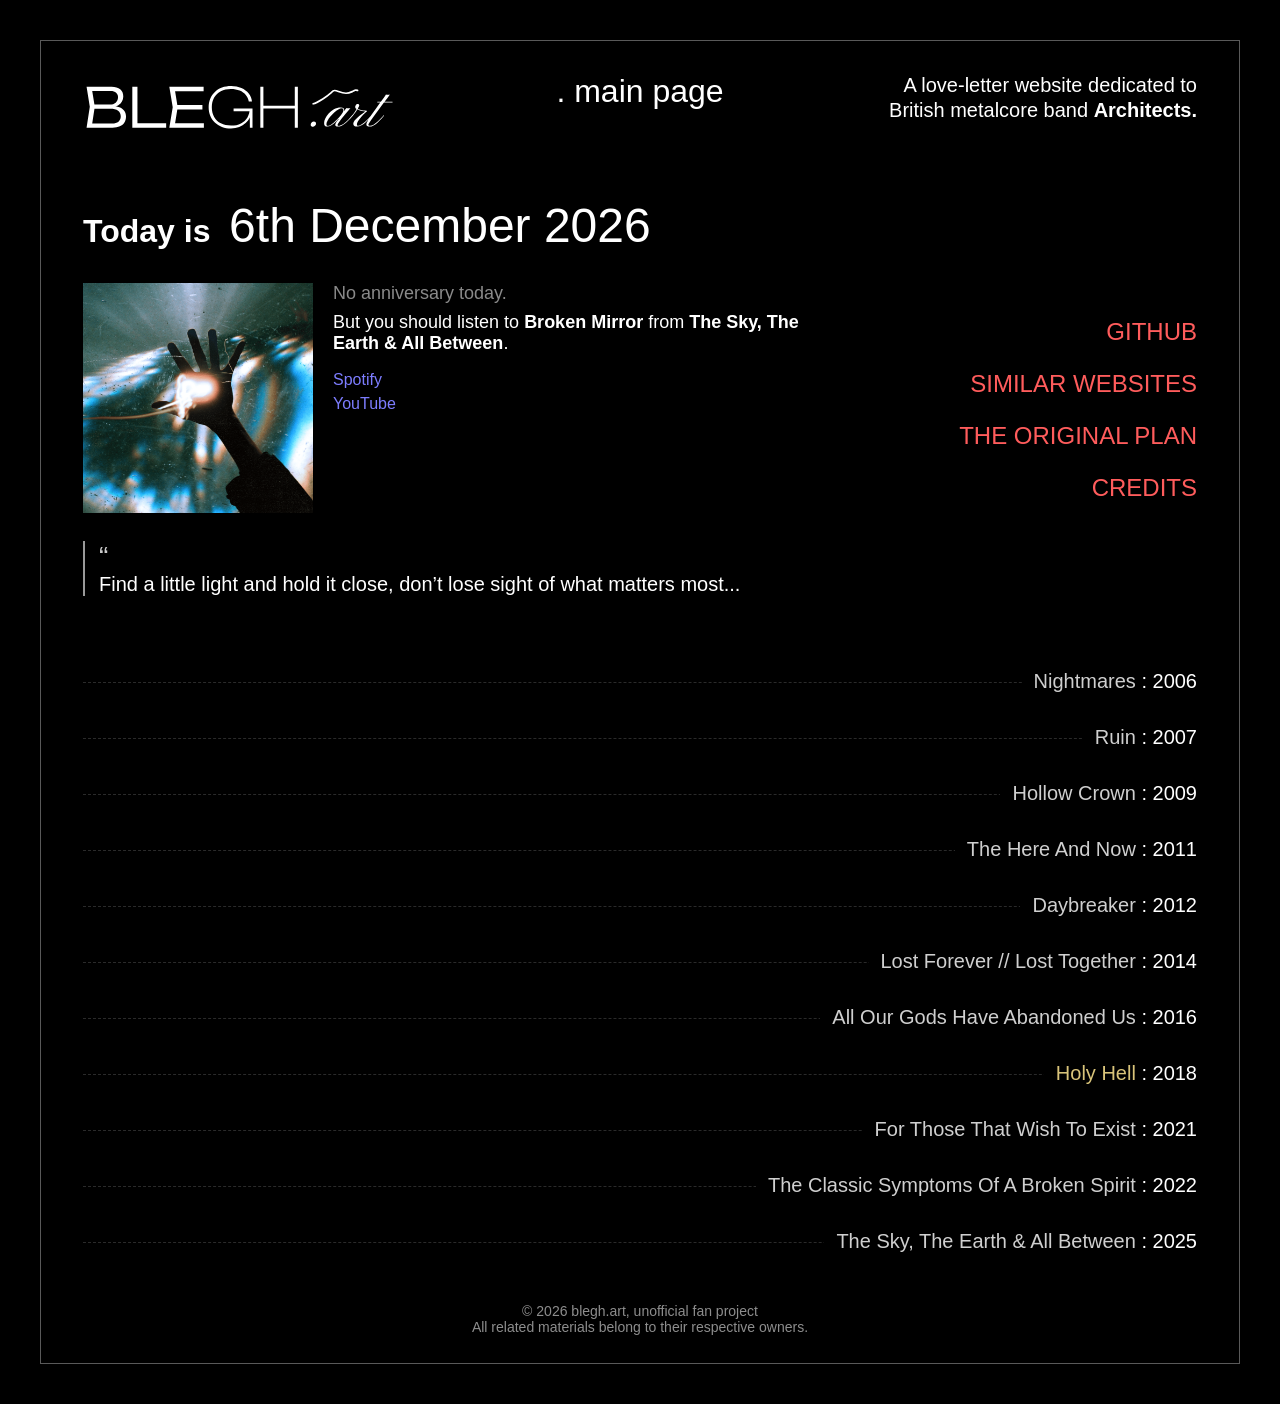
==== index.html @ 17411a2f "Update index.html" ====
<!DOCTYPE html>
<html lang="en">

<head>

    <meta charset="UTF-8">
    <meta name="viewport" content="width=device-width, initial-scale=1.0">

    <title>blegh.art</title>

    <meta name="description"
        content="A love-letter website dedicated to British metalcore band Architects.">

    <!-- OpenGraph -->

    <meta property="og:title" content="blegh.art">
    <meta property="og:description"
        content="A love-letter website dedicated to British metalcore band Architects.">
    <meta property="og:image" content="images/og-main.png">
    <meta property="og:type" content="website">

    <link rel="stylesheet" href="style.css">

</head>

<body>

<div class="page">

<!-- ====================================================== -->
<!-- HEADER -->
<!-- ====================================================== -->

<header class="top-header">

    <a href="/" class="logo">
        <img src="logo.svg" alt="blegh.art">
    </a>

    <h1 class="page-title">
        . main page
    </h1>

    <p class="site-description">
        A love-letter website
        dedicated to British
        metalcore band
        <strong>Architects.</strong>
    </p>

</header>

<!-- ====================================================== -->
<!-- MAIN -->
<!-- ====================================================== -->

<main>

<section class="hero">

    <!-- LEFT -->

    <div class="hero-left">

        <h2 class="today">

            <span>Today is</span>

            <strong id="today-date">
                Loading...
            </strong>

        </h2>

        <!-- NEWS -->

        <article class="news-card" id="news-card">

            <img
                src="images/placeholder.jpg"
                alt=""
                class="news-image"
                id="news-image">

            <div class="news-content">

                <p class="news-years" id="news-years">
                    ...
                </p>

                <p class="news-description"
                    id="news-description">

                    Loading...

                </p>

                <div class="news-links"
                    id="news-links">

                </div>

            </div>

        </article>

        <!-- RANDOM QUOTE -->

        <section class="quote-block" title="random quote">

            <span class="quote-mark">
                “
            </span>

            <p
                class="quote-text"
                id="quote">
            </p>

        </section>

    </div>

    <!-- RIGHT -->

    <aside class="hero-right">

        <nav>

            <ul class="menu">

                <li>
                    <a href="#">
                        Github
                    </a>
                </li>

                <li>
                    <a href="#">
                        Similar websites
                    </a>
                </li>

                <li>
                    <a href="#">
                        The original plan
                    </a>
                </li>

                <li>
                    <a href="#">
                        Credits
                    </a>
                </li>

            </ul>

        </nav>

    </aside>

</section>

<!-- ====================================================== -->
<!-- ALBUMS -->
<!-- ====================================================== -->

<section class="albums">

    <div id="albums-container">

        <!-- JS -->

    </div>

</section>

</main>

<!-- ====================================================== -->
<!-- FOOTER -->
<!-- ====================================================== -->

<footer>

<p>

© <span id="copyright-year"></span> blegh.art,
unofficial fan project

<br>

All related materials belong to their respective owners.

</p>

</footer>

</div>

<!-- ====================================================== -->
<!-- DATA -->
<!-- ====================================================== -->

<script src="script.js"></script>

</body>

</html>
---- style.css ----
:root{
    --bg:#000000;
    --panel:#050505;
    --white:#ffffff;
    --muted:#8a8a8a;
    --line:#2a2a2a;
    --red:#ff5c5c;
    --yellow:#d9c47a;

    --max-width:1300px;
    --transition:0.2s ease;
}

*{
    margin:0;
    padding:0;
    box-sizing:border-box;
}

html{
    scroll-behavior:smooth;
}

body{
    background:var(--bg);
    color:var(--white);
    font-family:Helvetica Neue, Arial, sans-serif;
    min-height:100vh;
    padding:40px;
}

.page{
    max-width:var(--max-width);
    margin:0 auto;
    border:1px solid rgba(255,255,255,.35);
    padding:32px 42px 28px;
}

a{
    color:inherit;
    text-decoration:none;
}

img{
    display:block;
    max-width:100%;
}

.top-header{
    display:grid;
    grid-template-columns:1fr auto 1fr;
    align-items:start;
    gap:30px;
    margin-bottom:48px;
}

.logo img{
    width:310px;
}

.page-title{
    font-size:32px;
    font-weight:400;
    text-align:center;
}

.site-description{
    justify-self:end;
    max-width:330px;
    text-align:right;
    font-size:20px;
    line-height:1.25;
}

.hero{
    display:grid;
    grid-template-columns:minmax(0,720px) 1fr;
    gap:70px;
}

.today{
    margin-bottom:30px;
}

.today span{
    font-size:32px;
    font-weight:700;
}

.today strong{
    display:inline-block;
    margin-left:12px;
    font-size:48px;
    font-weight:300;
}

.news-card{
    display:grid;
    grid-template-columns:230px 1fr;
    gap:20px;
    margin-bottom:28px;
}

.news-image{
    width:230px;
    height:230px;
    object-fit:cover;
    background:#111;
}

.news-years{
    color:var(--muted);
    font-size:18px;
    margin-bottom:8px;
}

.news-description{
    font-size:18px;
    line-height:1.15;
    margin-bottom:18px;
}

.news-links{
    display:flex;
    flex-direction:column;
    gap:6px;
}

.news-links a{
    color:#7d7dff;
    width:max-content;
}

.news-links a:hover{
    text-decoration:underline;
}

.menu{
    list-style:none;
    display:flex;
    flex-direction:column;
    align-items:flex-end;
    gap:24px;
    padding-top:120px;
}

.menu a{
    color:var(--red);
    text-transform:uppercase;
    font-size:24px;
    font-weight:300;
    transition:var(--transition);
}

.menu a:hover{
    transform:translateX(-8px);
}

.quote-block{
    border-left:2px solid rgba(255,255,255,.6);
    padding-left:14px;
    margin:10px 0 40px;
}

.quote-mark{
    display:block;
    font-size:28px;
    opacity:.8;
}

.quote-text{
    font-size:20px;
    max-width:650px;
}

.albums{
    margin-top:25px;
}

.album-row{
    position:relative;
    display:flex;
    justify-content:flex-end;
    align-items:center;
    min-height:42px;
    margin:2px 0 14px;
}

.album-row::before{
    content:"";
    position:absolute;
    left:0;
    right:0;
    top:50%;
    border-top:1px dashed var(--line);
    z-index:0;
}

.album-link{
    position:relative;
    z-index:1;
    background:var(--bg);
    padding-left:12px;
    font-size:20px;
    color:#cfcfcf;
    transition:var(--transition);
}

.album-link:hover{
    color:#fff;
}

.album-link.highlight{
    color:var(--yellow);
}

.album-year{
    color:#fff;
}

footer{
    text-align:center;
    margin-top:40px;
    color:#8d8d8d;
    font-size:14px;
}

@media (max-width: 1100px){

    .hero{
        grid-template-columns:1fr;
        gap:30px;
    }

    .menu{
        padding-top:0;
        align-items:flex-start;
    }

    .top-header{
        grid-template-columns:1fr;
    }

    .page-title,
    .site-description{
        text-align:left;
        justify-self:start;
    }
}

@media (max-width: 768px){

    body{
        padding:12px;
    }

    .page{
        padding:20px;
    }

    .logo img{
        width:220px;
    }

    .today strong{
        display:block;
        margin-left:0;
        margin-top:8px;
        font-size:36px;
    }

    .news-card{
        grid-template-columns:1fr;
    }

    .news-image{
        width:100%;
        height:auto;
        aspect-ratio:1/1;
    }

    .menu a{
        font-size:20px;
    }

    .album-link{
        font-size:16px;
    }
}
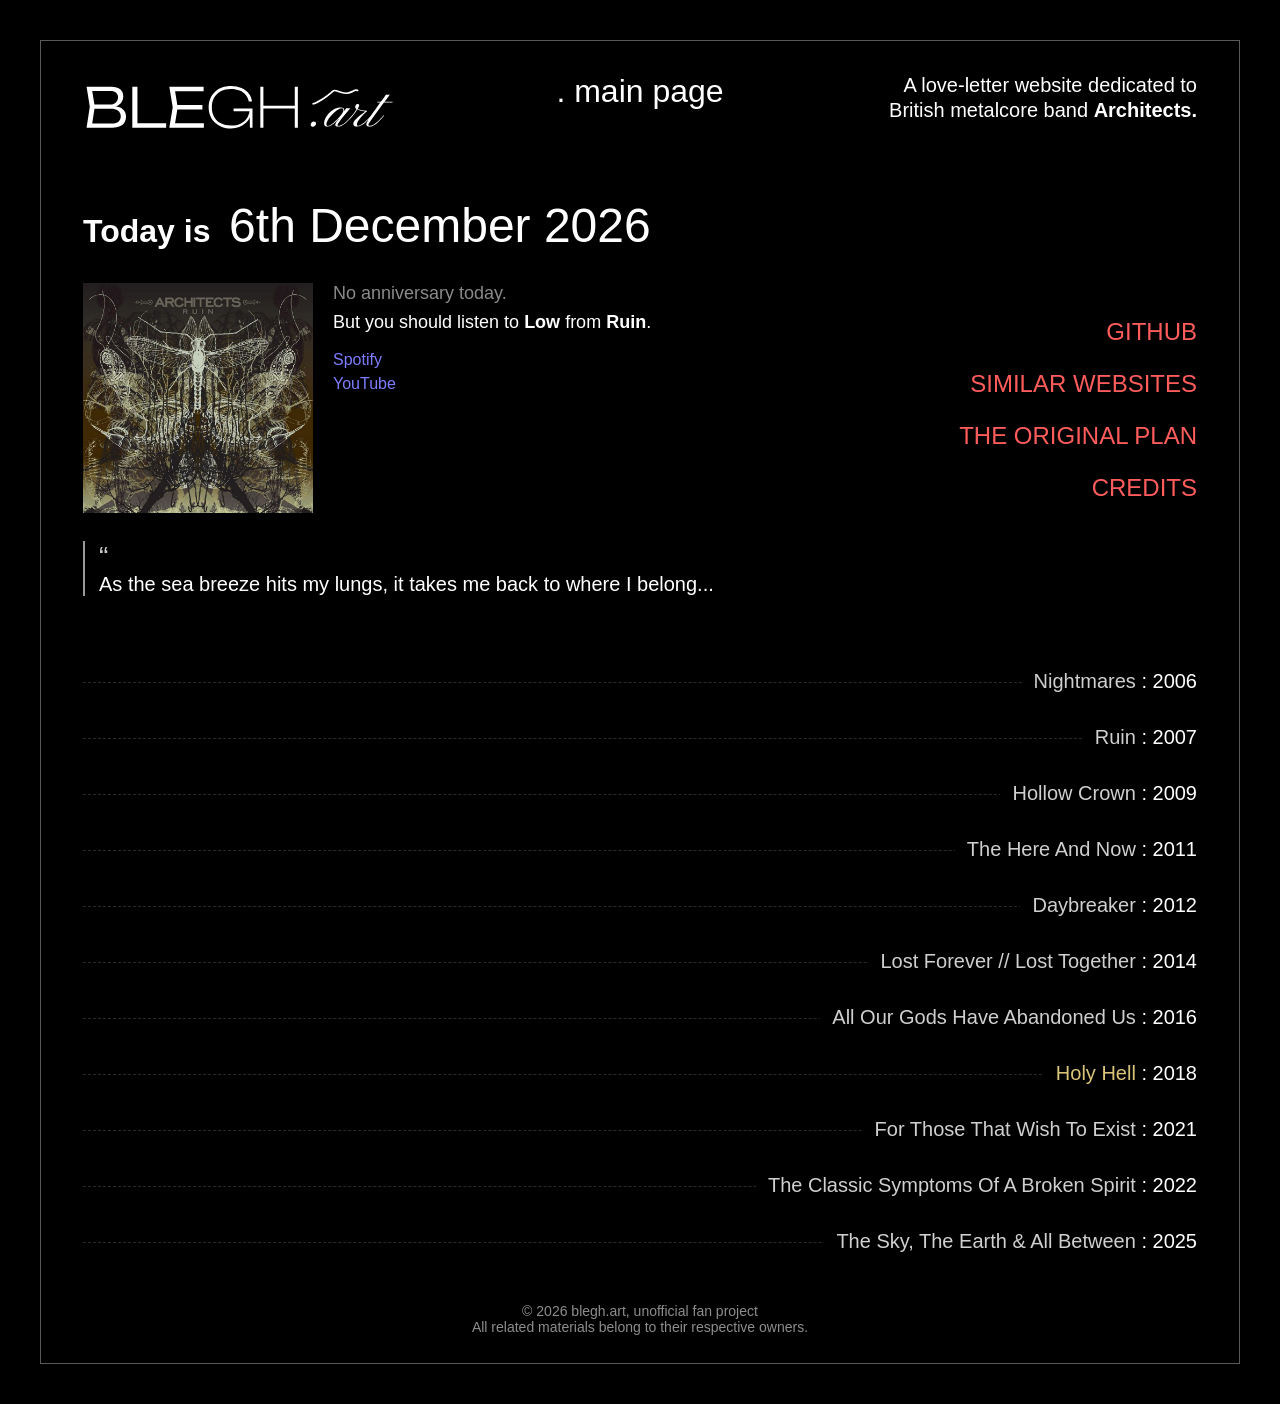
==== commit 0a4878de: "Update index.html" ====
--- a/index.html
+++ b/index.html
@@ -106,7 +106,7 @@
 
         <!-- RANDOM QUOTE -->
 
-        <section class="quote-block" title="random quote">
+        <section class="quote-block" id="quote-block">
 
             <span class="quote-mark">
                 “
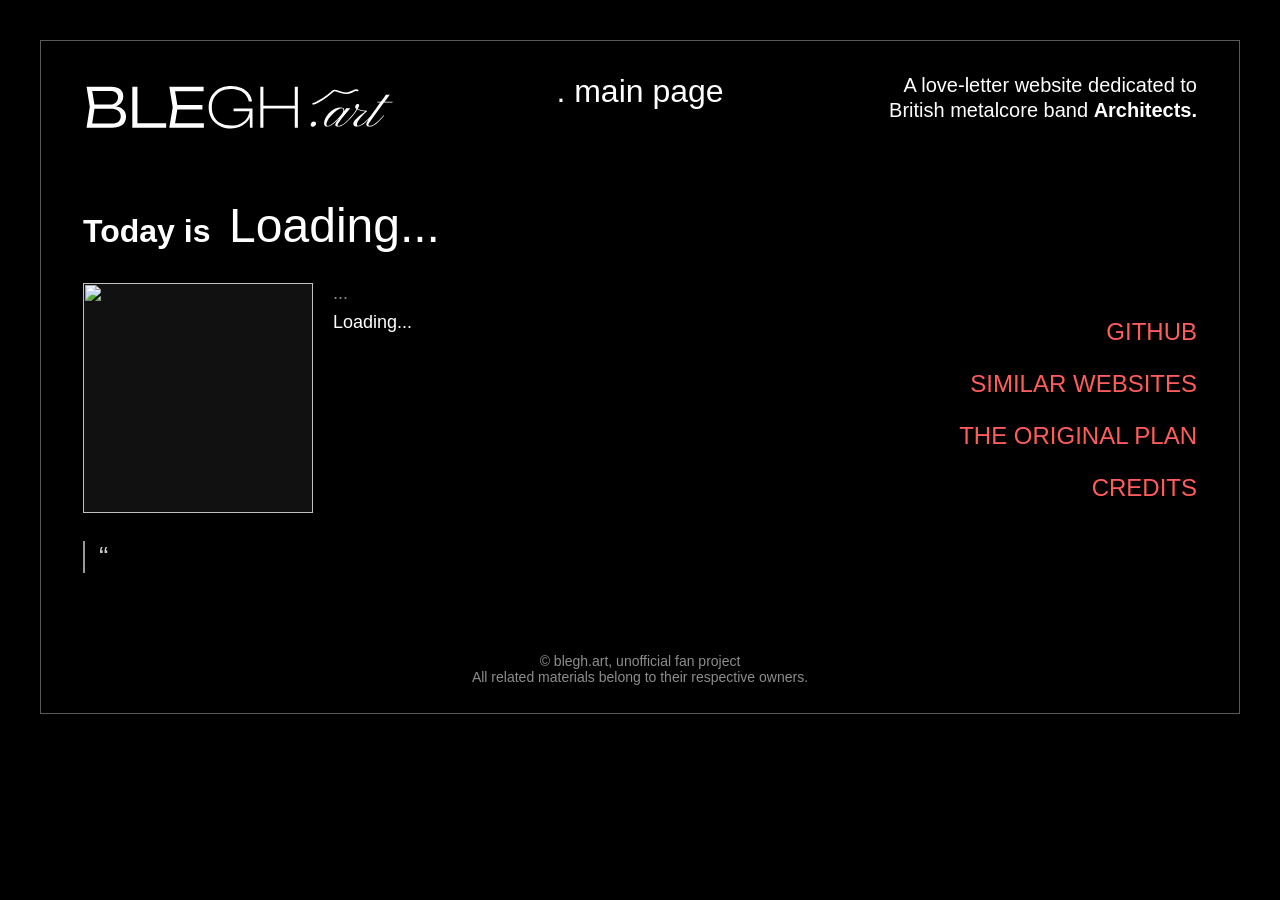
==== commit 4d370f78: "Update index.html" ====
--- a/index.html
+++ b/index.html
@@ -116,6 +116,7 @@
                 class="quote-text"
                 id="quote">
             </p>
+            <span class="quote-source" id="quote-source"></span>
 
         </section>
 
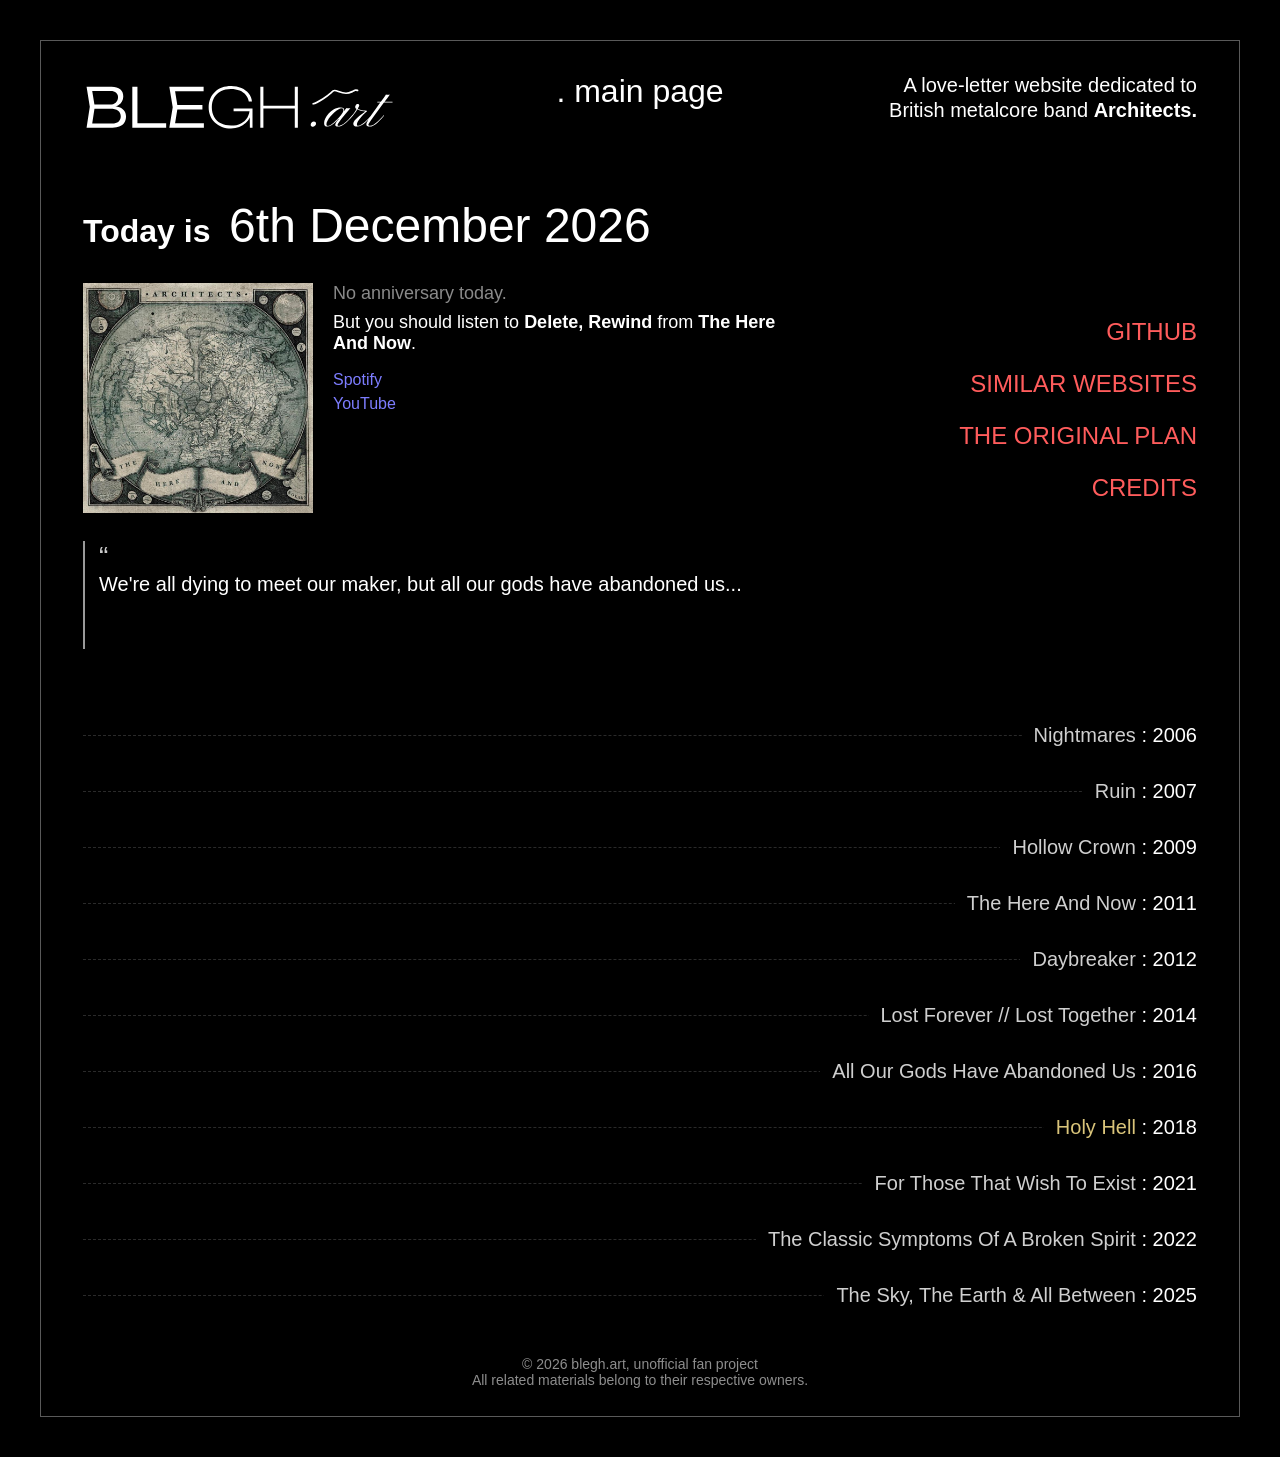
==== commit 02e22be5: "Update index.html" ====
--- a/index.html
+++ b/index.html
@@ -108,15 +108,15 @@
 
         <section class="quote-block" id="quote-block">
 
-            <span class="quote-mark">
-                “
-            </span>
-
-            <p
-                class="quote-text"
-                id="quote">
-            </p>
-            <span class="quote-source" id="quote-source"></span>
+            <div class="quote-main">
+
+                <span class="quote-mark">“</span>
+
+                <p class="quote-text" id="quote"></p>
+
+            </div>
+
+            <div class="quote-source" id="quote-source"></div>
 
         </section>
 
--- a/style.css
+++ b/style.css
@@ -225,6 +225,50 @@
     font-size:14px;
 }
 
+.quote-block{
+    position:relative;
+}
+
+.quote-source{
+
+    margin-top:14px;
+
+    font-size:14px;
+
+    line-height:1.4;
+
+    color:#6d6d6d;
+
+    opacity:0;
+
+    transform:translateY(4px);
+
+    transition:.25s ease;
+
+    pointer-events:none;
+
+}
+
+.quote-block:hover .quote-source{
+
+    opacity:1;
+
+    transform:translateY(0);
+
+}
+
+.quote-track{
+
+    color:#d8d8d8;
+
+}
+
+.quote-album{
+
+    color:#8b8b8b;
+
+}
+
 @media (max-width: 1100px){
 
     .hero{
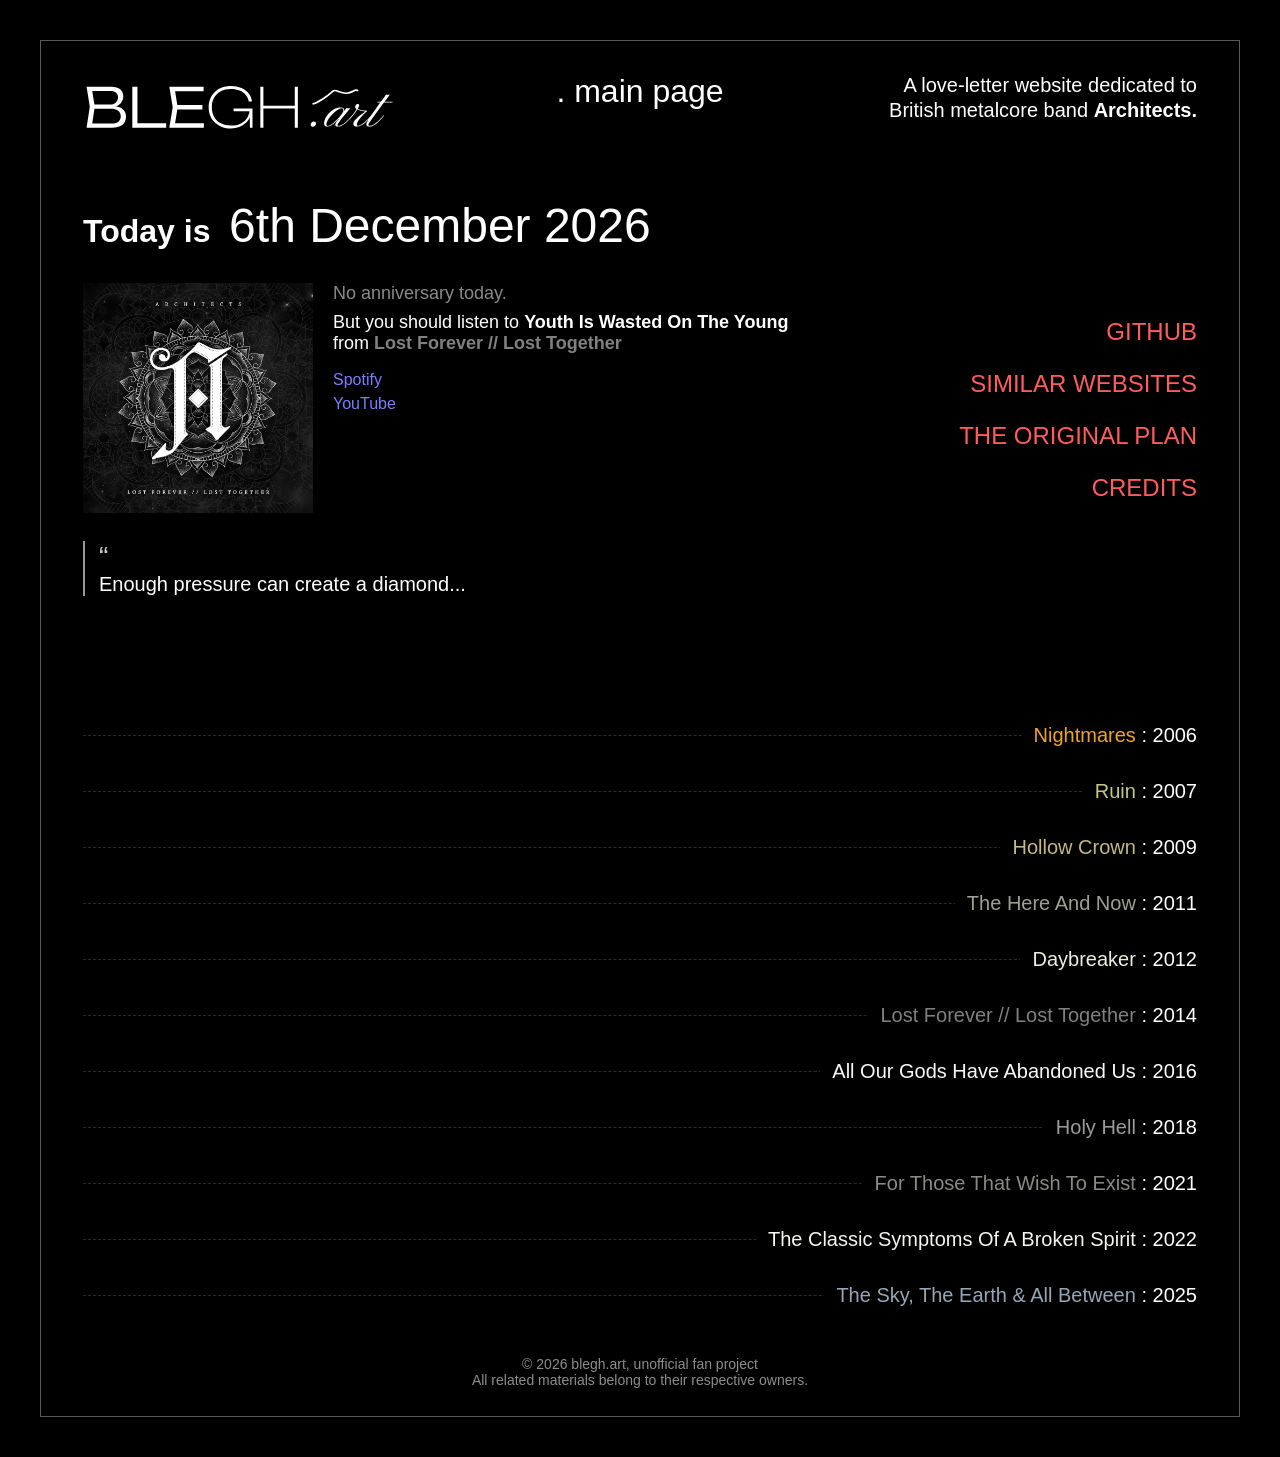
==== commit 77a8e0d5: "Update index.html" ====
--- a/index.html
+++ b/index.html
@@ -27,9 +27,7 @@
 
 <div class="page">
 
-<!-- ====================================================== -->
 <!-- HEADER -->
-<!-- ====================================================== -->
 
 <header class="top-header">
 
@@ -50,9 +48,7 @@
 
 </header>
 
-<!-- ====================================================== -->
 <!-- MAIN -->
-<!-- ====================================================== -->
 
 <main>
 
@@ -162,9 +158,7 @@
 
 </section>
 
-<!-- ====================================================== -->
 <!-- ALBUMS -->
-<!-- ====================================================== -->
 
 <section class="albums">
 
@@ -178,9 +172,7 @@
 
 </main>
 
-<!-- ====================================================== -->
 <!-- FOOTER -->
-<!-- ====================================================== -->
 
 <footer>
 
@@ -199,9 +191,7 @@
 
 </div>
 
-<!-- ====================================================== -->
 <!-- DATA -->
-<!-- ====================================================== -->
 
 <script src="script.js"></script>
 
--- a/style.css
+++ b/style.css
@@ -157,9 +157,18 @@
 }
 
 .quote-block{
+    margin:10px 0 40px;
+}
+
+.quote-main{
     border-left:2px solid rgba(255,255,255,.6);
     padding-left:14px;
-    margin:10px 0 40px;
+    display:inline-block;
+}
+
+.quote-source{
+    margin-top:12px;
+    margin-left:16px;
 }
 
 .quote-mark{
@@ -202,7 +211,7 @@
     background:var(--bg);
     padding-left:12px;
     font-size:20px;
-    color:#cfcfcf;
+    color:var(--album-color,#cfcfcf);
     transition:var(--transition);
 }
 
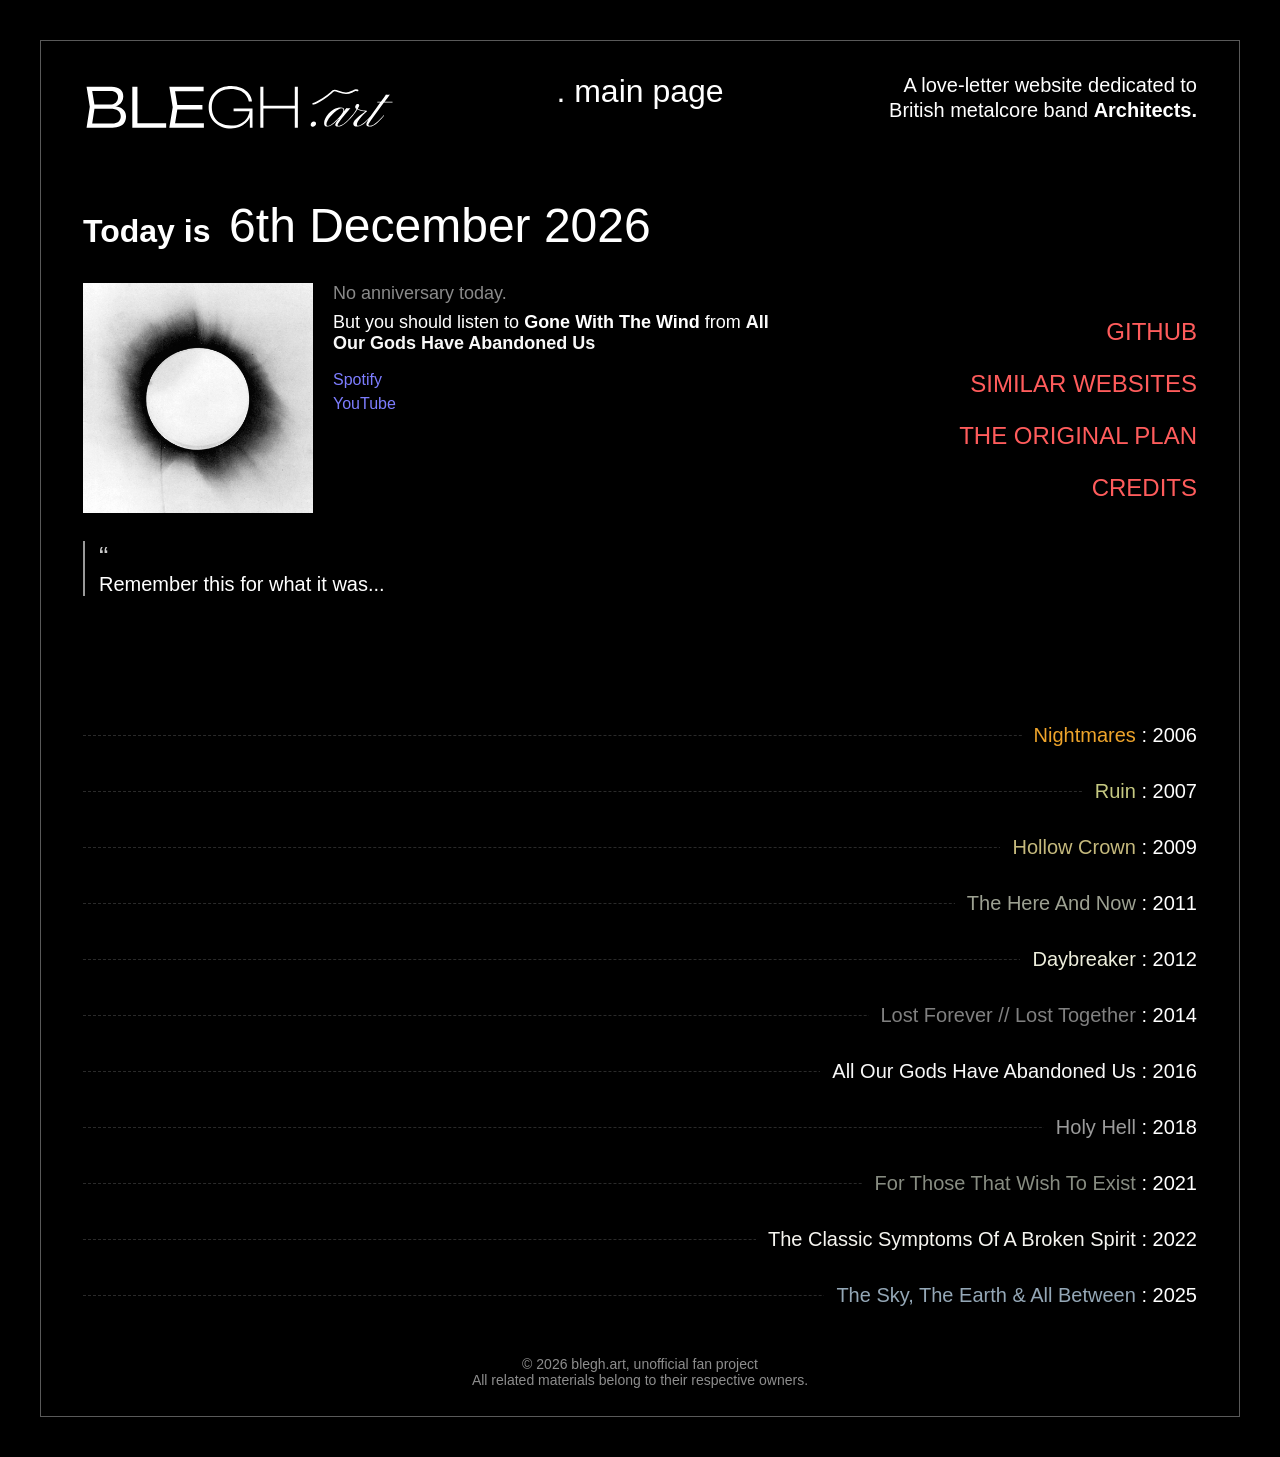
==== commit c82c86ae: "Update index.html" ====
--- a/index.html
+++ b/index.html
@@ -127,7 +127,7 @@
             <ul class="menu">
 
                 <li>
-                    <a href="#">
+                    <a href="https://github.com/worfinka/blegh.art">
                         Github
                     </a>
                 </li>
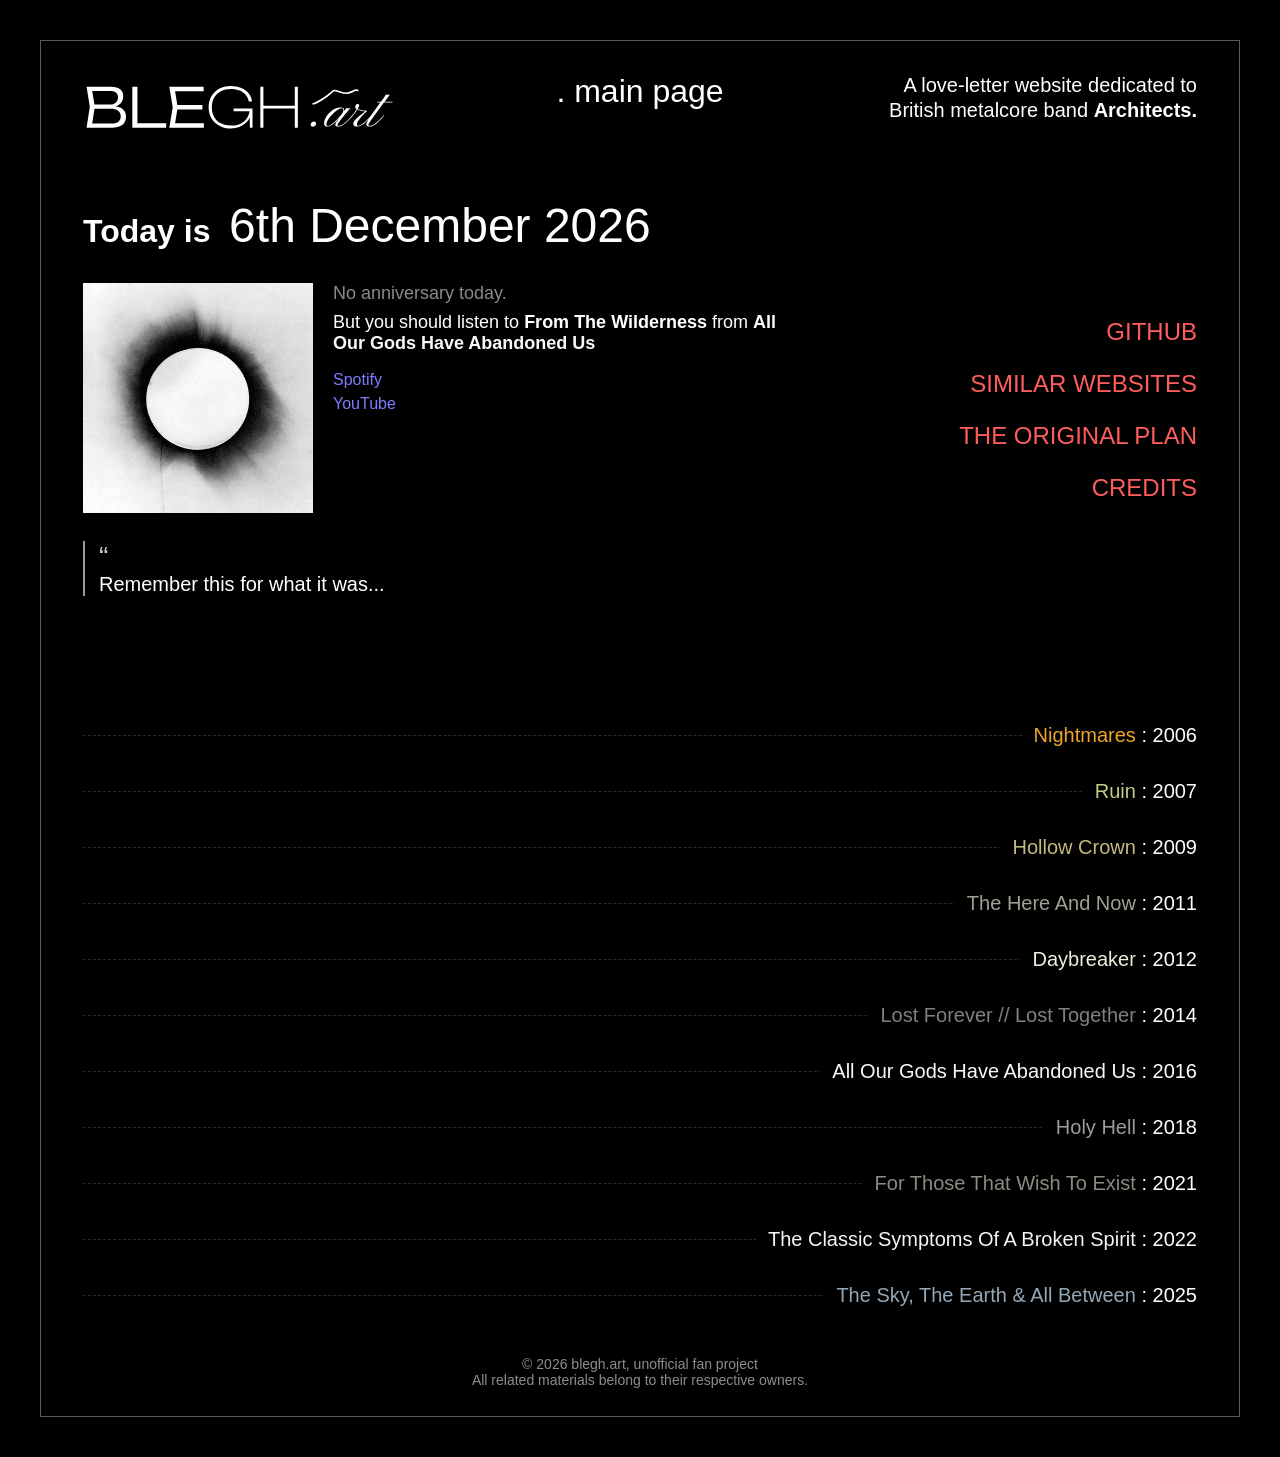
==== commit 92423605: "Update index.html" ====
--- a/index.html
+++ b/index.html
@@ -16,7 +16,7 @@
     <meta property="og:title" content="blegh.art">
     <meta property="og:description"
         content="A love-letter website dedicated to British metalcore band Architects.">
-    <meta property="og:image" content="images/og-main.png">
+    <meta property="og:image" content="logo.svg">
     <meta property="og:type" content="website">
 
     <link rel="stylesheet" href="style.css">
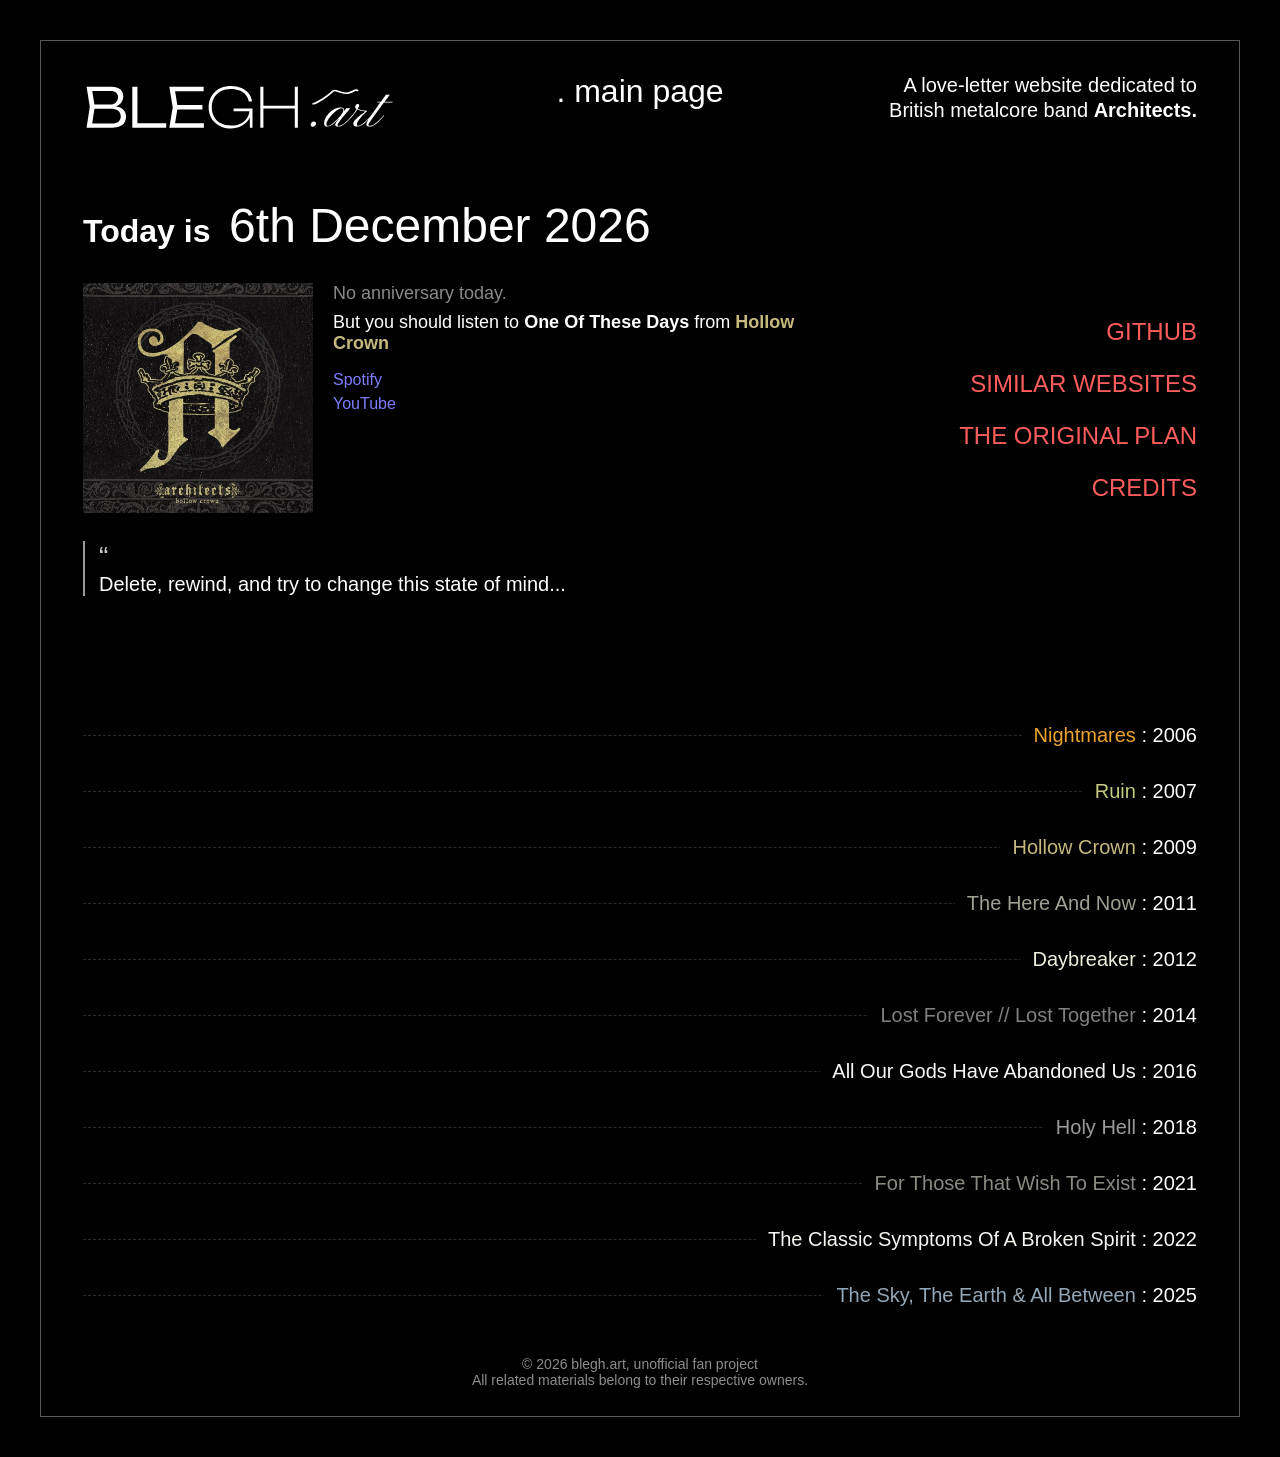
==== commit 0417fdbd: "Update index.html" ====
--- a/index.html
+++ b/index.html
@@ -18,6 +18,7 @@
         content="A love-letter website dedicated to British metalcore band Architects.">
     <meta property="og:image" content="logo.svg">
     <meta property="og:type" content="website">
+    <meta name="theme-color" content="#000001">
 
     <link rel="stylesheet" href="style.css">
 
